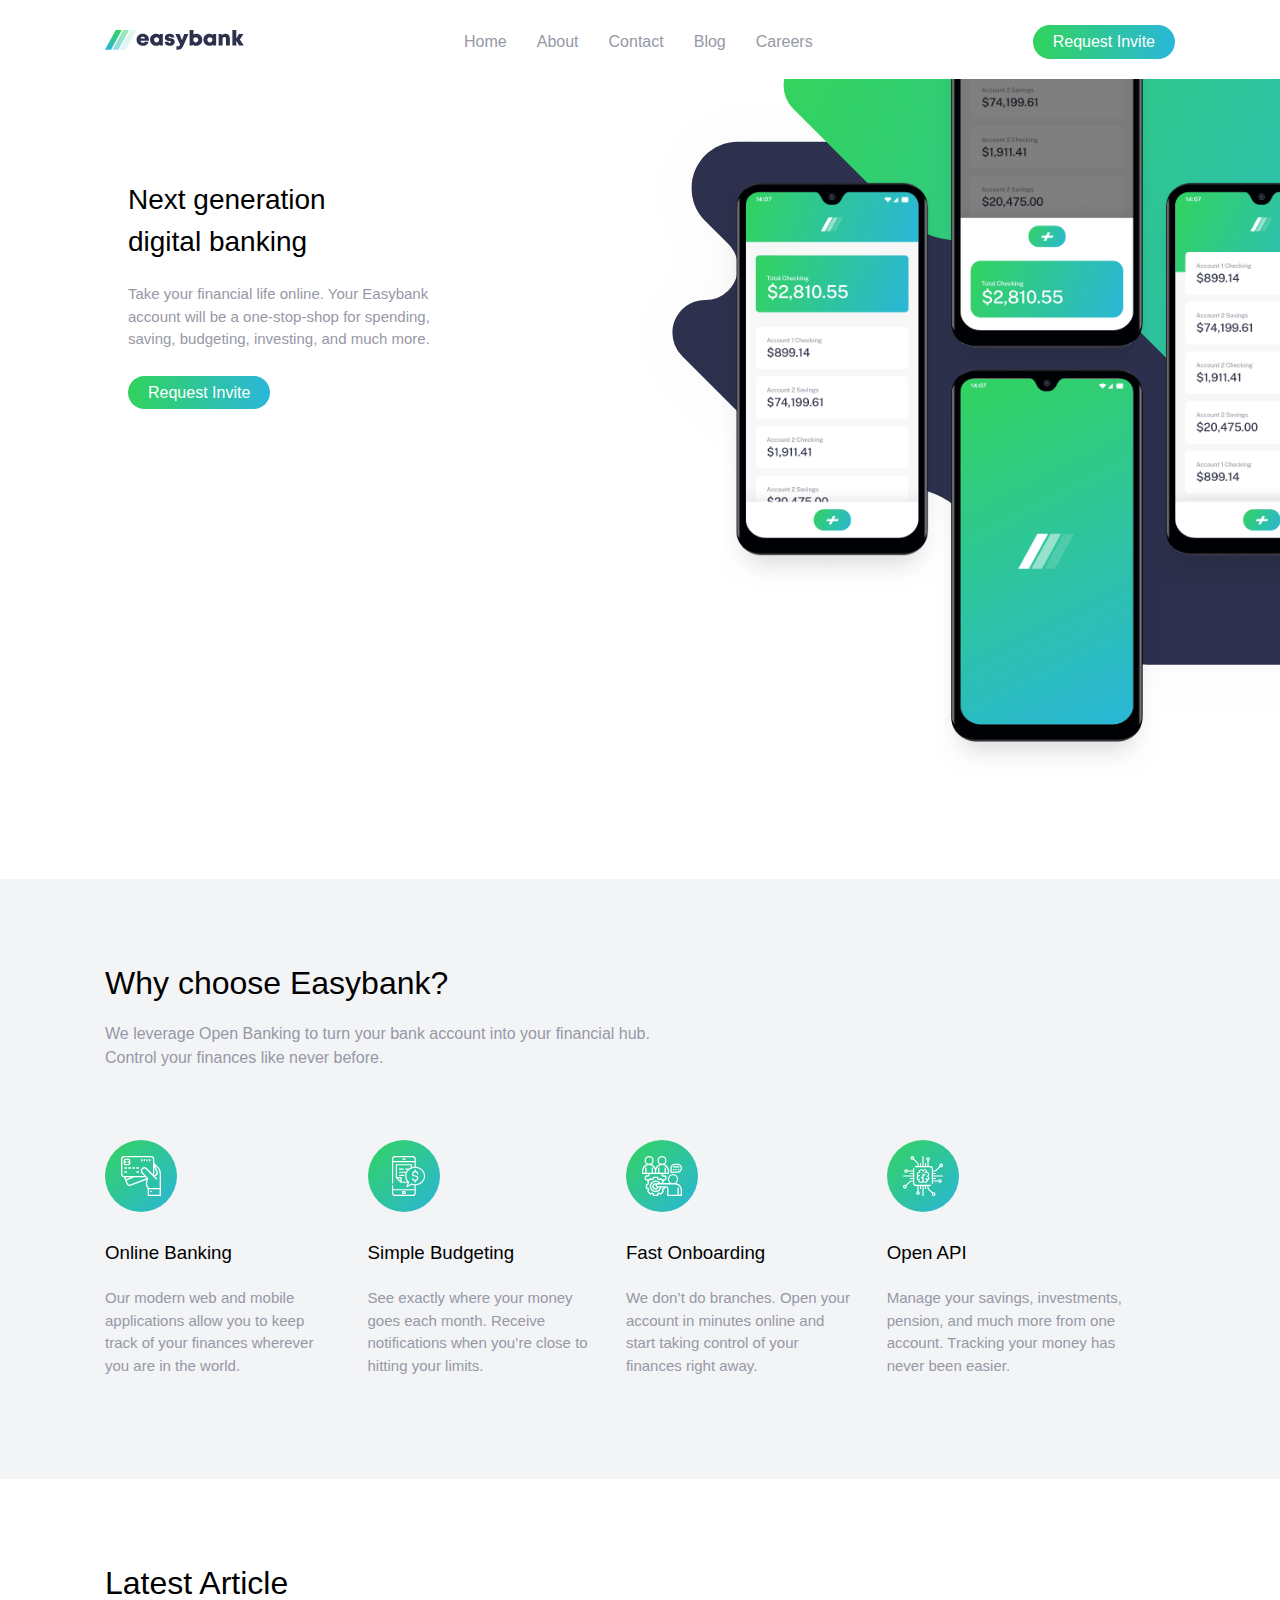
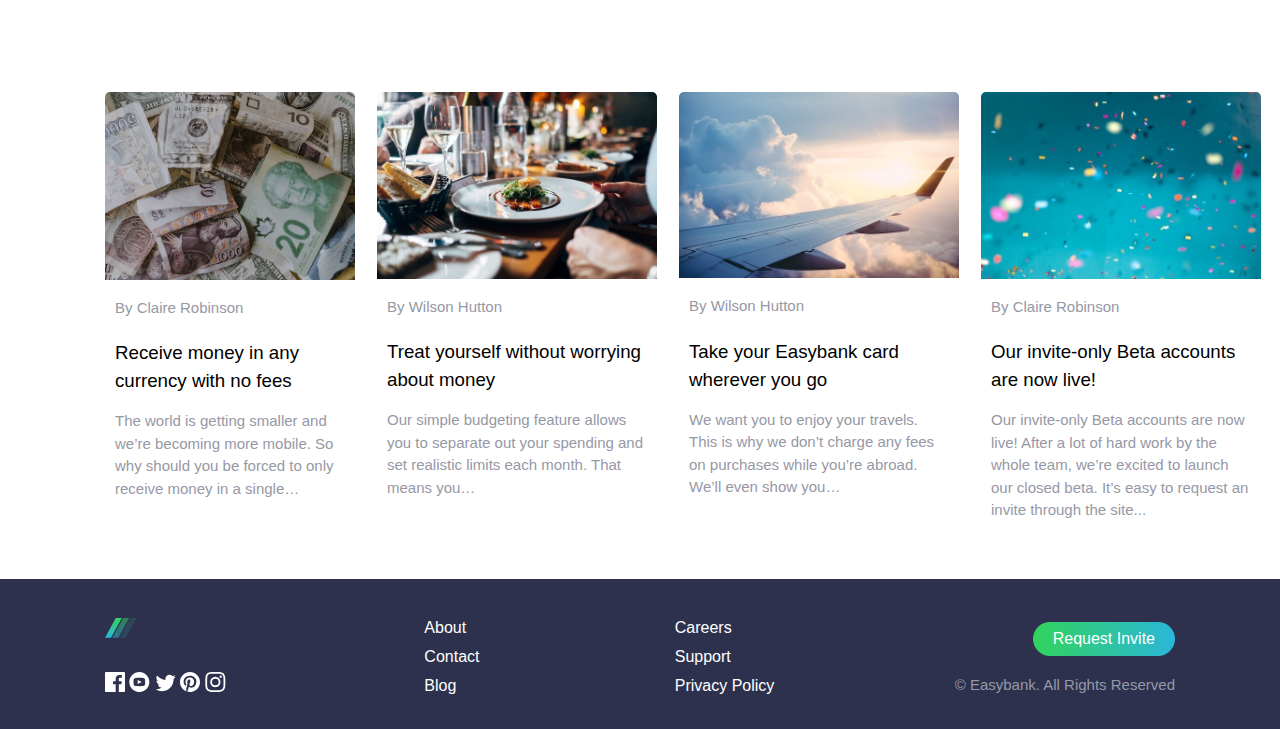
==== index.html @ ef2cd398 "first commit" ====
<!DOCTYPE html>
<html lang="en">
<head>
    <meta charset="UTF-8">
    <meta name="viewport" content="width=device-width, initial-scale=1.0">
    <title> Easybank landing page</title>
    <link rel="icon" type="image/png" sizes="32x32" href="./images/favicon-32x32.png">
    <link rel="stylesheet" href="style.css">
    <link href="https://fonts.cdnfonts.com/css/public-sans" rel="stylesheet">
                

</head>
<body>
    <header class="header">
        <div class="container">
        <nav class="navbar">
                <div class="logo">
                    <img src="./images/logo.svg" alt="">
                </div>
                    <ul>
                        <li><a href="#">Home</a></li>
                        <li><a href="#">About</a></li>
                        <li><a href="#">Contact</a></li>
                        <li><a href="#">Blog</a></li>
                        <li><a href="#">Careers</a></li>
                    </ul>

                <a href="" class="cta">  Request Invite</a>
                <div class="mobile-menu">
                    <img src="./images/icon-hamburger.svg" alt="">
                </div>
            </nav>
            <div class="mobile-menu-item">
                <ul>
                    <li><a href="#">Home</a></li>
                    <li><a href="#">About</a></li>
                    <li><a href="#">Contact</a></li>
                    <li><a href="#">Blog</a></li>
                    <li><a href="#">Careers</a></li>
                </ul>
            </div>
        </div>
    </header>

    <section class="hero-section">
      

                <div class="hero-content">
                    <h1>Next generation <br> digital banking</h1>
                    <p>Take your financial life online. Your Easybank account will be a one-stop-shop 
                        for spending, saving, budgeting, investing, and much more.</p>
                        <a href="" class="cta">  Request Invite</a>
                </div>
    
    
                    <div class="hero-img">
                        <div class="mockup"></div>
                        
                    </div>
    </section>

        <section class="features-section">
            <div class="container">
                <div class="info">
                    <h1>Why choose Easybank?</h1>
                    <p>  We leverage Open Banking to turn your bank account into your financial hub. Control 
                        your finances like never before.</p>
                </div>
                    <div class="card-group">
                        <div class="card">
                            <img src="./images/icon-online.svg" />
                            <h3>Online Banking</h3>
                            <p>Our modern web and mobile applications allow you to keep track of your finances 
                                wherever you are in the world.</p>
                        </div>

                            <div class="card">
                                <img src="./images/icon-budgeting.svg" />
                                <h3> Simple Budgeting</h3>
                                <p>See exactly where your money goes each month. Receive notifications when you’re 
                                    close to hitting your limits.
                                  </p>
                            </div>

                                <div class="card">
                                    <img src="./images/icon-onboarding.svg" />
                                    <h3>Fast Onboarding</h3>
                                    <p>We don’t do branches. Open your account in minutes online and start taking control 
                                        of your finances right away.</p>
                                </div>

                                    <div class="card">
                                        <img src="./images/icon-api.svg" />
                                        <h3> Open API</h3>
                                        <p> Manage your savings, investments, pension, and much more from one account. Tracking 
                                            your money has never been easier.</p>
                                    </div>
                    </div>
            </div>
        
        </section>

            <section class="articles-section">
                <div class="container">
                    <div class="info">
                        <h1>Latest Article</h1>
                    </div>

                        <div class="card-group">
                                <div class="article-card">
                                    <img src="./images/image-currency.jpg" width="250px"  style="border-radius:5px 5px 0px 0px;"  />
                                        <div class="article-card-info">

                                            <p>By Claire Robinson</p>
                                            <h3> Receive money in any currency with no fees</h3>
                                            <p> The world is getting smaller and we’re becoming more mobile. So why should you be 
                                                forced to only receive money in a single…</p>
                                        </div>
                                </div>
                                    <div class="article-card">
                                        <img src="./images/image-restaurant.jpg" width="280px" style="border-radius:5px 5px 0px 0px;"  />
                                            <div class="article-card-info">

                                                <p>By Wilson Hutton</p>
                                                <h3>Treat yourself without worrying about money</h3>
                                                <p>  Our simple budgeting feature allows you to separate out your spending and set 
                                                    realistic limits each month. That means you…
                                                  </p>
                                            </div>
                                    </div>
                                        <div class="article-card">
                                            <img src="./images/image-plane.jpg"width="280px" style="border-radius:5px 5px 0px 0px;"  />
                                                <div class="article-card-info">

                                                    <p>By Wilson Hutton</p>
                                                    <h3> Take your Easybank card wherever you go</h3>
                                                    <p>We want you to enjoy your travels. This is why we don’t charge any fees on purchases 
                                                        while you’re abroad. We’ll even show you…
                                                      </p>
                                                </div>
                                        </div>
                                            <div class="article-card">
                                                <img src="./images/image-confetti.jpg" width="280px" style="border-radius:5px 5px 0px 0px;" />
                                                    <div class="article-card-info">

                                                        <p>By Claire Robinson</p>
                                                        <h3>  Our invite-only Beta accounts are now live!</h3>
                                                        <p>   Our invite-only Beta accounts are now live!
                                                            After a lot of hard work by the whole team, we’re excited to launch our closed beta. 
                                                            It’s easy to request an invite through the site...</p>
                                                    </div>
                                            </div>
                        </div>
                    </div>

            </section>

        <footer class="footer">
            <div class="container">
                <div class="footer-content">
                    <div class="footer-logo">
                        <img src="./images/logo.svg" alt="" class="logo">
                        
                    
                            <div class="socials">
                                <img src="./images/icon-facebook.svg" alt="">
                                <img src="./images/icon-youtube.svg" alt="">
                                <img src="./images/icon-twitter.svg" alt="">
                                <img src="./images/icon-pinterest.svg" alt="">
                                <img src="./images/icon-instagram.svg" alt="">
                            </div>
                    </div>
                                    <div class="navigation">
                                        <ul>
                                            <li><a href="#">About</a></li>
                                            <li><a href="#">Contact</a></li>
                                            <li><a href="#">Blog</a></li>
                                            
                                        </ul>

                                        <ul>
                                            <li><a href="#">Careers</a></li>
                                            <li><a href="#">Support</a></li>
                                            <li><a href="#">Privacy Policy</a></li>
                                            
                                        </ul>
                    
                                    </div>

                                        <div class="footer-cta">
                                            <a href="" class="cta">  Request Invite</a>
                                            <p> © Easybank. All Rights Reserved</p>
                                        </div>
                </div>
            </div>
        </footer>
</body>
<script src="App.js"></script>
</html>
---- style.css ----
*{
    margin: 0;
    padding: 0;
    box-sizing: border-box;
    text-decoration: none;
    list-style: none;
}


body{
    font-family: 'Public Sans', sans-serif;
    overflow-x: hidden;
                                                
}

.container{
    max-width: 1100px;
    margin: auto;
    padding: 0px 15px;
}
/* utility class */
.cta{
    border-radius: 50px;
    padding: 8px 20px;
    color: white;
    font-weight: 200;
    background-image: linear-gradient( to right,hsl(136, 65%, 51%),hsl(192, 70%, 51%));
}

h1,h2,h3,h4{
    font-weight: 400;
}
p{
    color: hsl(233, 8%, 62%);
}

.header{
    background: transparent;
    padding-bottom: 20px;
    z-index: 1;
  
}

.navbar{
    padding-top: 25px;
    /* padding-right: 25px; */
    display: flex;
    justify-content: space-between;
    align-items: center;
    background-color: hsl(0, 0%, 100%);
}

.navbar ul{
    display: flex;
    align-items: center;
}
.navbar ul li a{
    padding: 15px;
    color: hsl(233, 8%, 62%);
    /* color: hsl(233, 26%, 24%); */
    font-weight: 200;
}

.mobile-menu{
    display: none;
    cursor: pointer;
}
.mobile-menu-item{
   background: white;
   padding: 30px;
   position: absolute;
   top: 12%;
   left: 10%;
   right: 0;
   z-index: 1;
   width: 300px;
   border-radius: 10px;
   display: none;
}

.mobile-menu-item ul li {
    margin: 20px;
    text-align: center;
}
.mobile-menu-item ul li a{
    color: black;
}



.hero-section{
    height: 800px;
    width: 100vw;
    /* background-color: red; */
    position: relative;
    overflow-x: hidden;
    display: flex;
    justify-content: space-between;
    align-items: center;
   
}

.hero-content{
   height: 600px;
   width: 450px;
   margin-left: 10%;
   line-height: 1.5;
   padding-right: 80px;
}

.hero-content h1{
    font-weight: 400;
    margin-bottom: 20px;
    padding-right: 80px;
    font-size: 28px;
}

.hero-content p{
    font-size: 15px;
    margin-bottom: 30px;
    text-align: left;
    padding-right: 50px;
}

.hero-img{
    
    background: url(./images/bg-intro-desktop.svg) no-repeat center center/cover;
    height: 800px;
    width: 80%;
    position: absolute;
    /* transform: rotate(2deg); */
   right: -28%;
    top: -21%;
}

 .mockup{
    
    background: url(./images/image-mockups.png) no-repeat center center/cover;
    height: 800px;
    width: 650px;
    position: absolute;
   right: 26%;
    top: 8%; 
   
} 



/* why choose us styling */
.features-section{
    height: 600px;
    width: 100vw;
    background-color:  hsl(220, 16%, 96%);
}

.info{
    padding-top: 80px;
    width: 600px;
    line-height: 1.5;
    margin-bottom: 70px;
}
.info h1{
    padding-bottom: 15px;
}

.card-group{
    display: flex;
}

.card{
    padding-right: 10px;
    line-height: 1.5;
    margin-right: 22px;
}

.card h3{
    padding-top: 20px;
    padding-bottom: 20px;
}

.card p{
    font-size: 15px;
}

/* Article-section styling */

.articles-section{
    height: 700px;
    width: 100vw;
}

.article-card{
    /* padding-right: 10px; */
    line-height: 1.5;
    margin-right: 22px;
    background-color: white;
    width: 540px;
    border-radius: 10px;
}

.article-card-info{
    background-color: white;
    padding: 10px;
    padding-bottom: 30px;
}

.article-card h3{
    padding-top: 20px;
    padding-bottom: 15px;
}

.article-card p{
    font-size: 15px;
}

.footer{
    background-color: hsl(233, 26%, 24%);
    height: 150px;
    
}

.footer-content{
    padding-top: 35px;
    display: flex;
    justify-content: space-between;
    align-items: center;
}

.navigation{
    display: flex;
    justify-content: space-between;
    align-items: center;
    width: 350px;
    line-height: 1.8;
}

.navigation ul li a{
   color: white;
}

.socials {
    margin-top: 30px;
}

.footer-cta {
    display: flex;
    justify-content: center;
    align-items: flex-end;
    flex-direction: column;
}
.footer-cta p{
    margin-top: 20px;
    font-size: 15px;
}

.logo{
    margin: 0px;
}

/* Media query */
@media screen and (max-width: 768px) {
    .navbar ul {
        display: none;
    }

    .navbar .cta{
        display: none;
    }

    .mobile-menu{
        display: block;
    }
   

    .hero-section{
        height: 800px;
        width: 100vw;
        position: relative;
        overflow-x: hidden;
        display: flex;
        flex-direction: column;
        justify-content: center;
        align-items: center;
       
    }

    .hero-content{
        height: 600px;
        width: 450px;
        margin-left: 0px;
        line-height: 1.5;
        padding-right: 80px;
        display: flex;
        flex-direction: column;
        justify-content: center;
        align-items: center;
        position: absolute;
       top: 20%;
        left: 15%;
        right: 0; 
        margin-top: 110px;
     }

     .hero-img{
    
        background: url(./images/bg-intro-desktop.svg) no-repeat center center/cover;
        height: 850px;
        width: 100%;
        position: absolute;
        /* transform: rotate(2deg); */
        left: 0%;
        top: -50%;
        /* right: 10%; */
    }
    
     .mockup{
        
        background: url(./images/image-mockups.png) no-repeat center center/cover;
        height: 600px;
        width: 462px;
        position: absolute;
       left: 0;
        top: 29%;
        right: 0; 
       margin-left: 15px;
    } 

    .hero-content h1{
        font-weight: 400;
        margin-bottom: 5px;
        padding-right: 0px;
        font-size: 32px;
        line-height: 1.2;
    }
    
    .hero-content p{
        font-size: 15px;
        margin-bottom: 10px;
        text-align: left;
        padding-right: 0px;
        text-align: center;
        padding: 15px;
    }

    .features-section{
        height: 1250px;
        width: 100vw;
        background-color:  hsl(220, 16%, 96%);
    }
    
    .info{
        padding-top: 80px;
        width: 350px;
        line-height: 1.5;
        text-align: center;
        margin-bottom: 0px;
        margin: auto;
    }

    .card-group{
        flex-direction: column;
        padding-top: 30px;
    }

    .card{
        margin: auto;
        text-align: center;
        margin-right: 0px;
        padding-right: 55px;
        padding-left: 55px;
        width: 450px;
        margin-top: 30px;
    }

    .articles-section{
        height: 1950px;
        width: 100vw;
    }
    
    .article-card{
        /* padding-right: 10px; */
        line-height: 1.5;
        margin-right: 0px;
        background-color: white;
        width: 300px;
        border-radius: 10px;
        margin-bottom: 25px;
        margin: auto;
    }

    .article-card-info{
        background-color: white;
        padding: 10px;
        padding-bottom: 30px;
        width: 300px;
        
    }

    .footer{
        height: 600px;
    }

    .footer-content{
        flex-direction: column;
    }

    .navigation{
        display: flex;
        justify-content: center;
        align-items: center;
        flex-direction: column;
        text-align: center;
        line-height: 1.8;
        margin-top: 20px;
    }

    .navigation ul li {
        padding-top: 20px;
    }

    .footer-cta{
        flex-direction: column;
        align-items: center;
        margin-top: 35px;
    }
}

@media screen  and (max-width: 480px){

    .hero-section{
        overflow-y: hidden;
    }

    .features-section{
        height: 1350px;
        width: 100vw;
        background-color:  hsl(220, 16%, 96%);
    }
    .card{
        padding-right: 55px;
        padding-left: 40px;
        width: 350px;
        margin-top: 30px;
    }

    .hero-content{
        height: 600px;
        width: 450px;
        margin-left: 0px;
        line-height: 1.5;
        padding-right: 80px;
        display: flex;
        flex-direction: column;
        justify-content: center;
        align-items: center;
        position: absolute;
       top: 20%;
        left: 0;
        right: 0; 
        margin-top: 110px;
     }

}
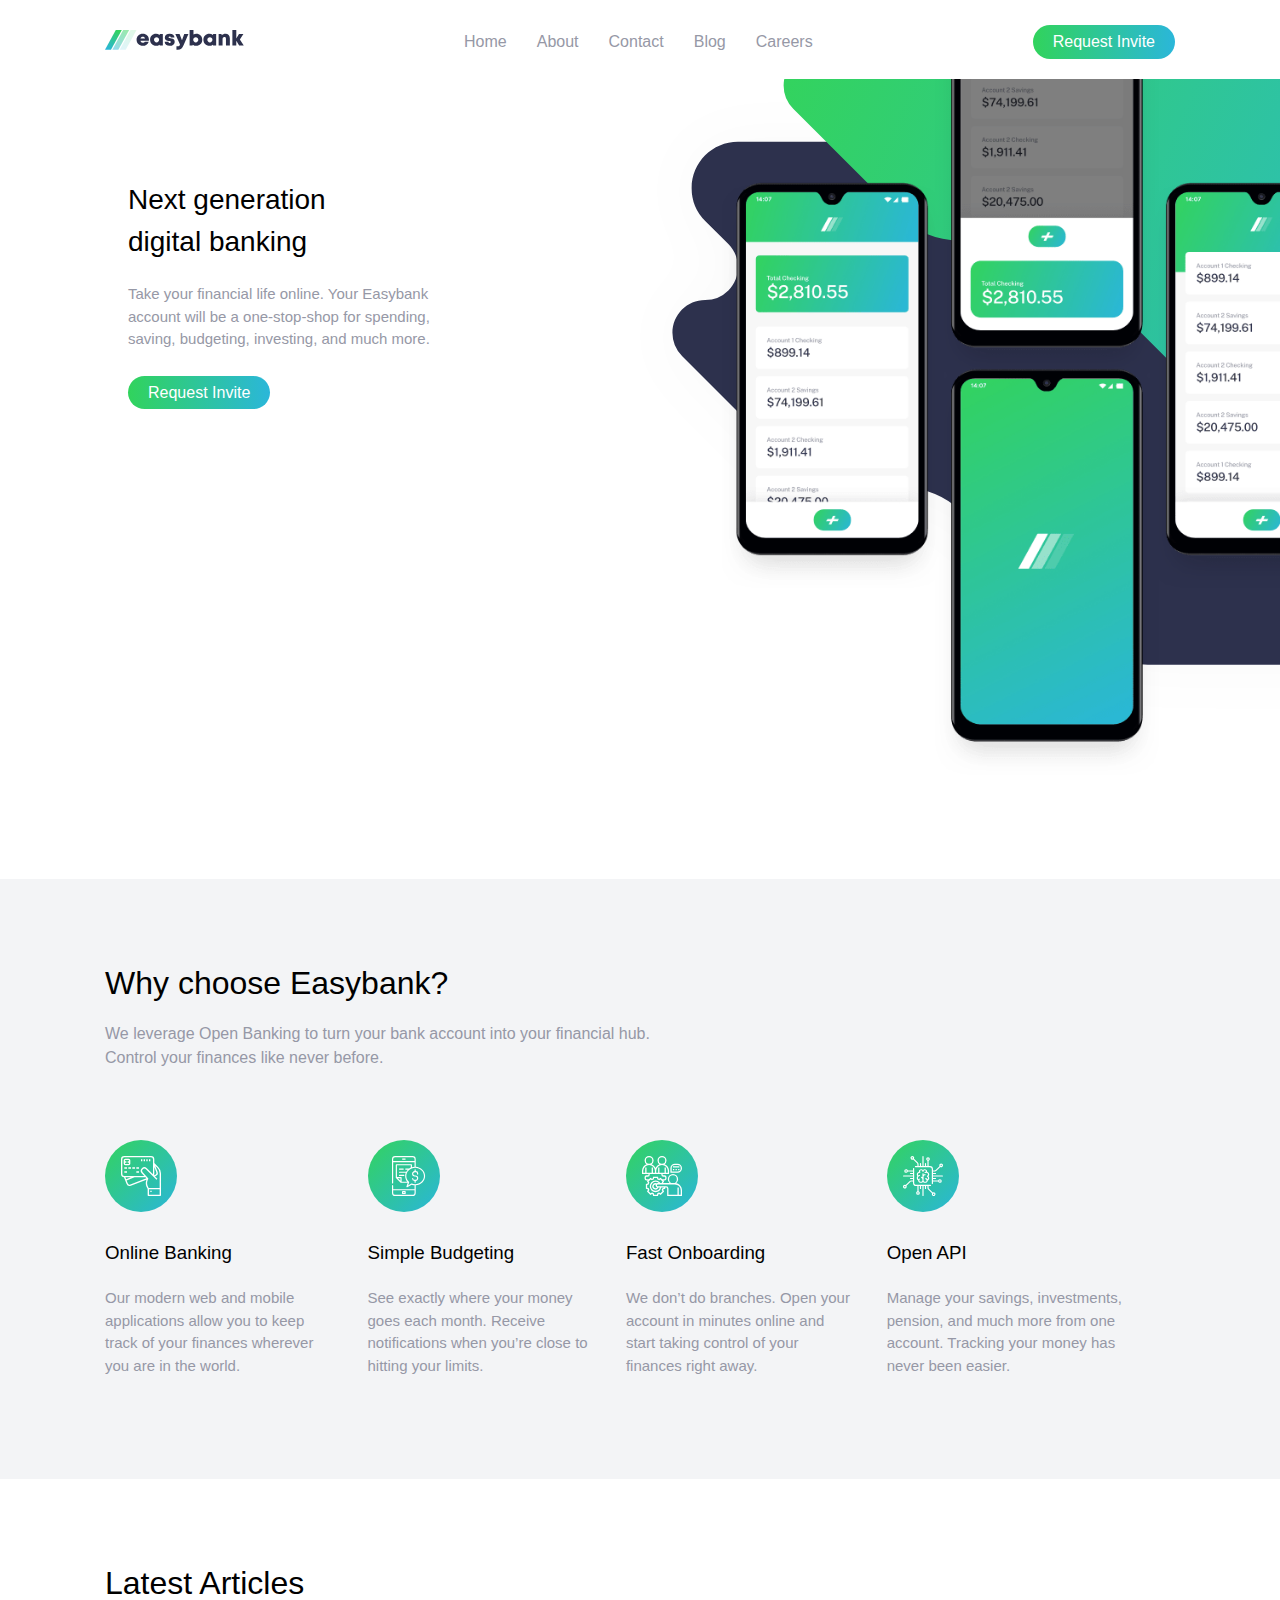
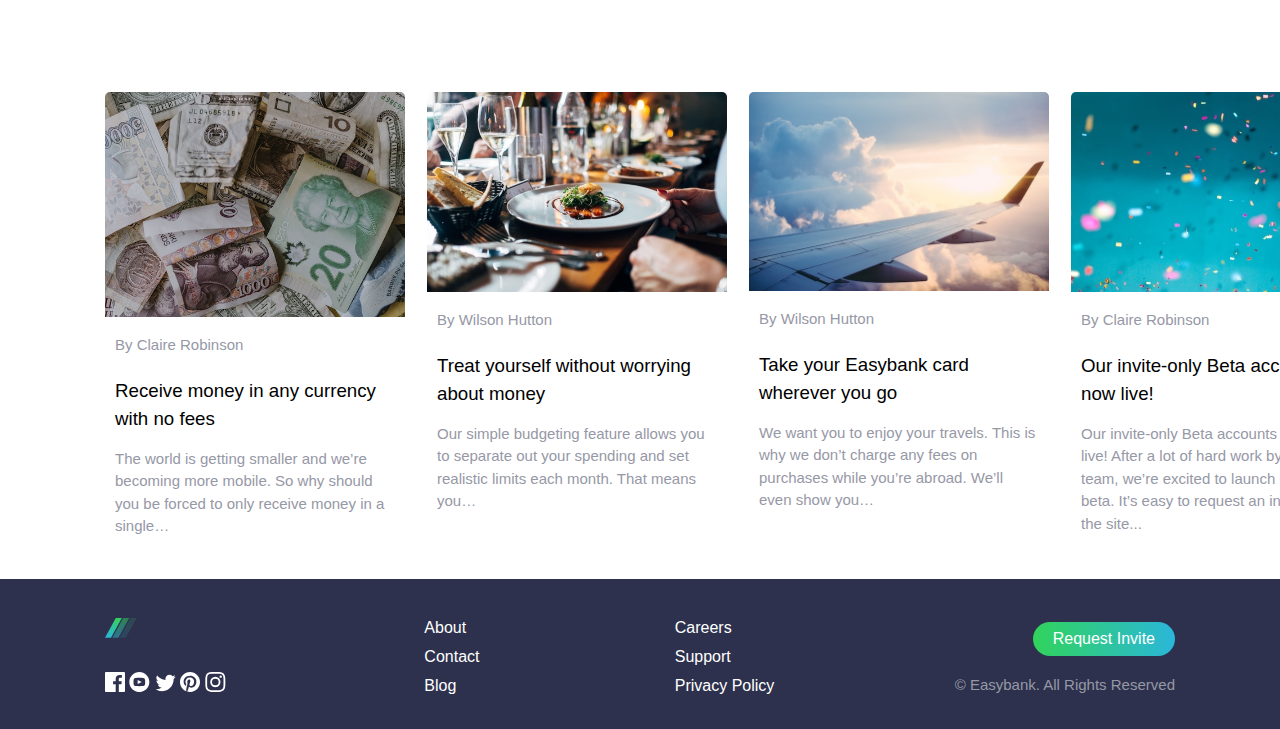
==== commit 2315a6d2: "second commit" ====
--- a/index.html
+++ b/index.html
@@ -103,12 +103,12 @@
             <section class="articles-section">
                 <div class="container">
                     <div class="info">
-                        <h1>Latest Article</h1>
+                        <h1>Latest Articles</h1>
                     </div>
 
                         <div class="card-group">
                                 <div class="article-card">
-                                    <img src="./images/image-currency.jpg" width="250px"  style="border-radius:5px 5px 0px 0px;"  />
+                                    <img src="./images/image-currency.jpg" width="300px"  style="border-radius:5px 5px 0px 0px;"  />
                                         <div class="article-card-info">
 
                                             <p>By Claire Robinson</p>
@@ -118,7 +118,7 @@
                                         </div>
                                 </div>
                                     <div class="article-card">
-                                        <img src="./images/image-restaurant.jpg" width="280px" style="border-radius:5px 5px 0px 0px;"  />
+                                        <img src="./images/image-restaurant.jpg" width="300px" style="border-radius:5px 5px 0px 0px;"  />
                                             <div class="article-card-info">
 
                                                 <p>By Wilson Hutton</p>
@@ -129,7 +129,7 @@
                                             </div>
                                     </div>
                                         <div class="article-card">
-                                            <img src="./images/image-plane.jpg"width="280px" style="border-radius:5px 5px 0px 0px;"  />
+                                            <img src="./images/image-plane.jpg"width="300px" style="border-radius:5px 5px 0px 0px;"  />
                                                 <div class="article-card-info">
 
                                                     <p>By Wilson Hutton</p>
@@ -140,7 +140,7 @@
                                                 </div>
                                         </div>
                                             <div class="article-card">
-                                                <img src="./images/image-confetti.jpg" width="280px" style="border-radius:5px 5px 0px 0px;" />
+                                                <img src="./images/image-confetti.jpg" width="300px" style="border-radius:5px 5px 0px 0px;" />
                                                     <div class="article-card-info">
 
                                                         <p>By Claire Robinson</p>
--- a/style.css
+++ b/style.css
@@ -73,11 +73,10 @@
    left: 10%;
    right: 0;
    z-index: 1;
-   width: 300px;
+   width: 350px;
    border-radius: 10px;
    display: none;
 }
-
 .mobile-menu-item ul li {
     margin: 20px;
     text-align: center;
@@ -455,9 +454,18 @@
         align-items: center;
         position: absolute;
        top: 20%;
-        left: 0;
+        left: 8%;
         right: 0; 
         margin-top: 110px;
      }
 
+     
+    .articles-section{
+        height: 2050px;
+        width: 100vw;
+    }
+
+   
+
+
 }   